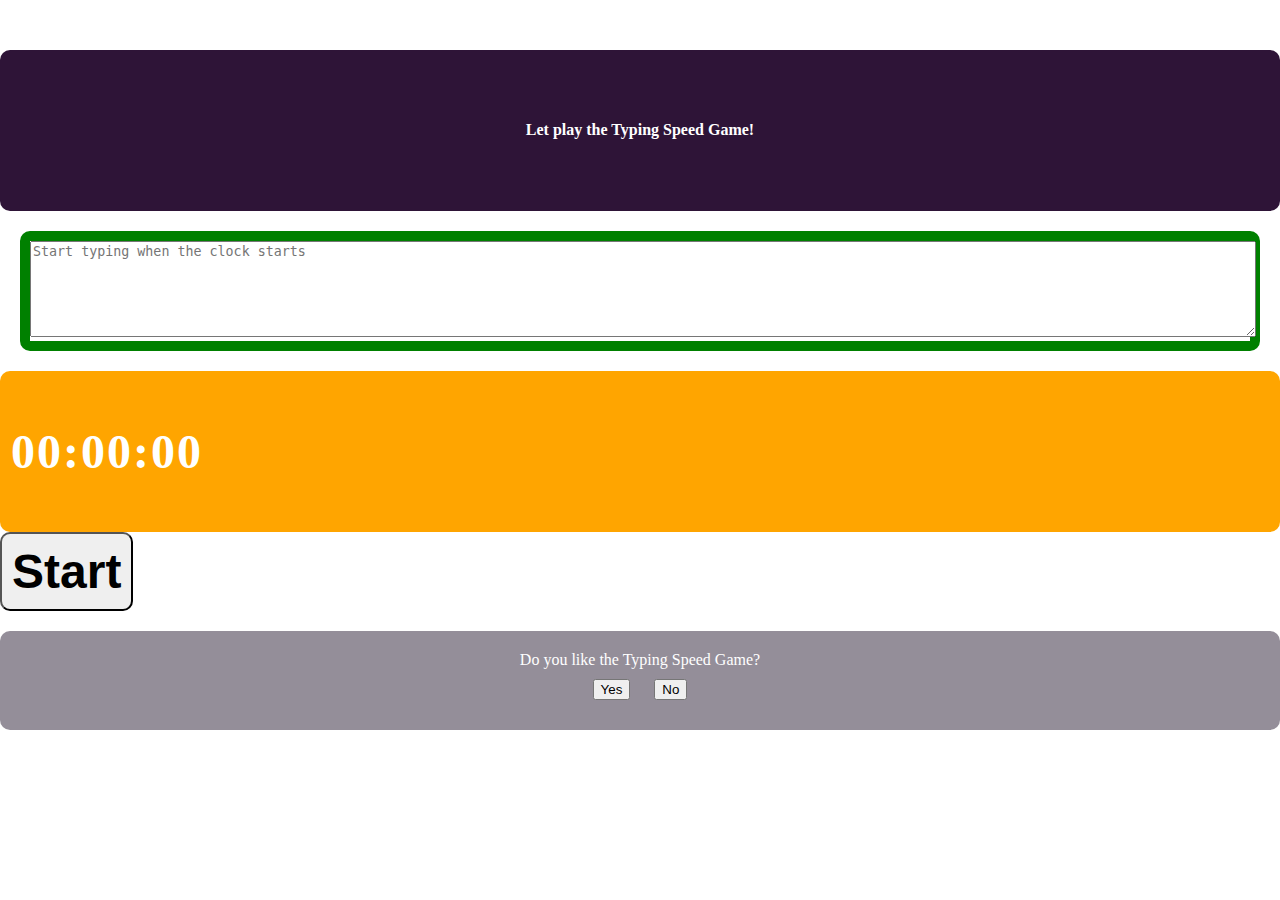
==== Typing Speed Game/speedTest.html @ 189bb26a "Add files via upload" ====
<!DOCTYPE html>
<html lang="en">
<head>
    <meta charset="UTF-8">
    <meta name="viewport" content="width=device-width, initial-scale=1.0">
    <meta http-equiv="X-UA-Compatible" content="ie=edge">
    <link rel="stylesheet" href="https://maxcdn.bootstrapcdn.com/bootstrap/4.0.0-beta.3/css/bootstrap.min.css"
          integrity="sha384-Zug+QiDoJOrZ5t4lssLdxGhVrurbmBWopoEl+M6BdEfwnCJZtKxi1KgxUyJq13dy" crossorigin="anonymous">
    <link rel="stylesheet" href = "speedTest.css">
    <title>Typing Speed Test</title>
</head>
<body>
    <div class="wrapper">
            <div class="container">
                <div class="row">
                    <div class="col-12 header">
                        <h4>Let play the Typing Speed Game!<!--  Type the text given in the box below --></h4>
                    </div>
                </div>
                <div class="row">
                    <div class="col-12">
                        <div class="col-12 text-wrapper">
                            <textarea id="textArea" name="text" rows="6" placeholder="Start typing when the clock starts"></textarea>
                        </div>
                    </div>
                </div>
                <div class="row">
                    <div class="col-12">
                        <div class="container">
                            <div class="row">
                                <div class="col-6" id="clock">
                                    <div class="timer-wrapper">
                                        <p class="timer">00:00:00</p>
                                    </div>
                                </div>
                                <div class="col-6">
                                    <button id="reset" class="btn btn-primary button">Start</button>
                                </div>
                            </div>
                        </div>
                    </div>
                </div>
                <div class="row">
                    <div class="col-12 origin-text">
                        <p class="text">Do you like the Typing Speed Game?</p>
                         <span class="col-6 yes">
                          <button class="btn btn-success">Yes</button>
                         </span>
                         <span class="col-6 no">
                          <button class="btn btn-danger">No</button>
                         </span>
                    </div>
                </div>
            </div>
    </div>

<script src="https://code.jquery.com/jquery-3.2.1.slim.min.js"
        integrity="sha384-KJ3o2DKtIkvYIK3UENzmM7KCkRr/rE9/Qpg6aAZGJwFDMVNA/GpGFF93hXpG5KkN"
        crossorigin="anonymous"></script>
<script src="https://cdnjs.cloudflare.com/ajax/libs/popper.js/1.12.9/umd/popper.min.js"
        integrity="sha384-ApNbgh9B+Y1QKtv3Rn7W3mgPxhU9K/ScQsAP7hUibX39j7fakFPskvXusvfa0b4Q"
        crossorigin="anonymous"></script>
<script src="https://maxcdn.bootstrapcdn.com/bootstrap/4.0.0-beta.3/js/bootstrap.min.js"
        integrity="sha384-a5N7Y/aK3qNeh15eJKGWxsqtnX/wWdSZSKp+81YjTmS15nvnvxKHuzaWwXHDli+4"
        crossorigin="anonymous"></script>
<script src="speedTest.js"></script>
</body>
</html>
---- Typing Speed Game/speedTest.css ----
body {
    margin: 0px;
    padding: 0px;
}

.header {
    margin-top: 50px;
    padding: 50px 50px;
    text-align: center;
    background-color: #2E1437;
    color: white;
    border-radius: 10px;
}

h4:hover {
    font-size: 2em;
}

.origin-text {
    margin-top: 20px;
    padding: 20px 20px;
    border-radius: 10px;
    text-align: center;
    background-color: #948E99;
    color:white;
}

.text {
    margin: 0px;
}

.timer-wrapper {
    background-color: orange;
    padding:  5px;
    letter-spacing: 2px;
    align-content: center;
    border-radius: 10px;
}

.timer {
    font-size: 3em;
    font-weight: bold;
    color: white;
    margin-left: 6px;
}

.btn-primary {
    padding: 10px;
    border-radius: 10px;
    font-size: 3em;
    font-weight: bold;
}

.text-wrapper {
    margin: 20px;
    border: 10px solid green;
    border-radius: 10px;
}

#textArea {
    width: 100%;
}

.btn-success, .btn-danger {
margin: 10px;
}
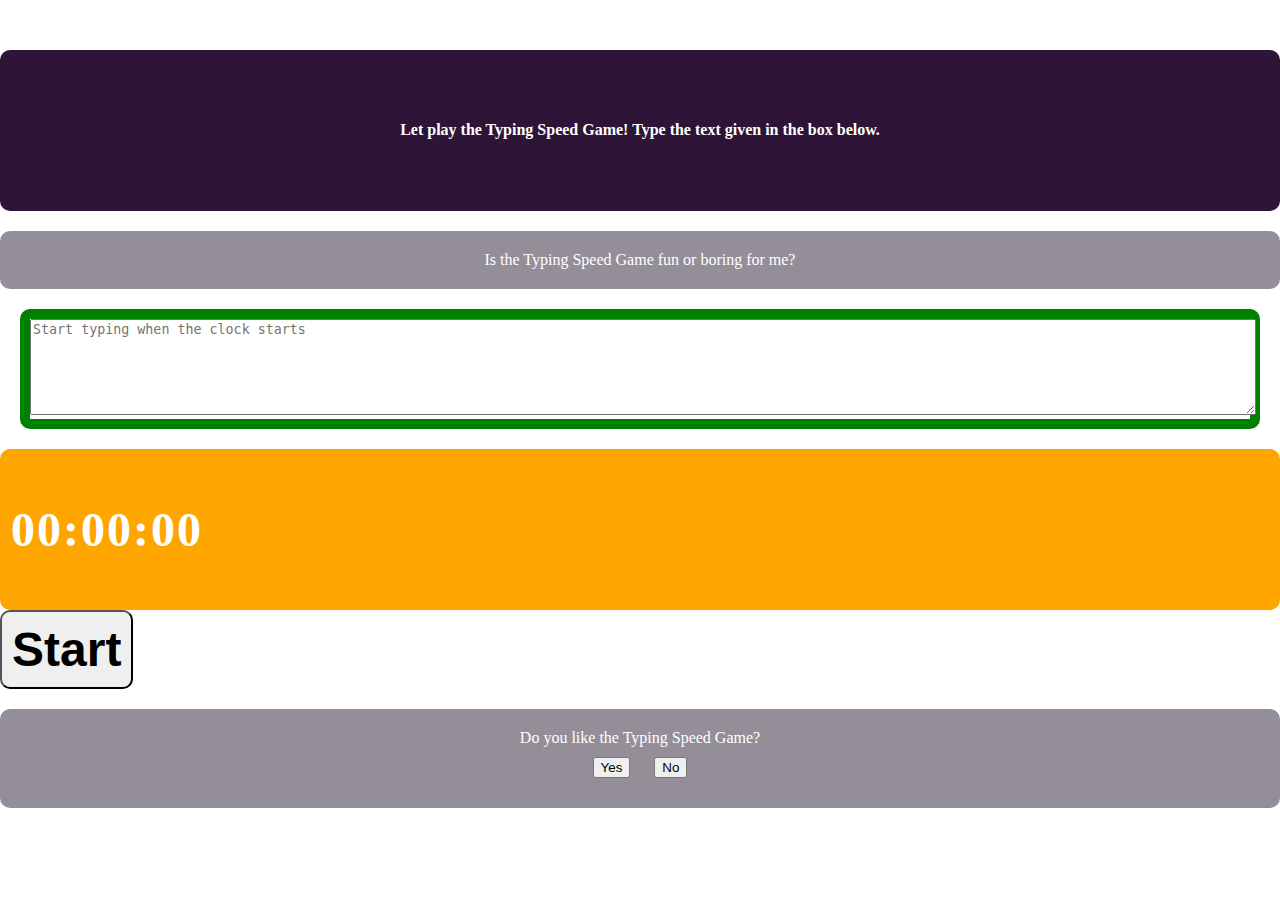
==== commit acc2a7a3: "Add files via upload" ====
--- a/Typing Speed Game/speedTest.html
+++ b/Typing Speed Game/speedTest.html
@@ -14,7 +14,12 @@
             <div class="container">
                 <div class="row">
                     <div class="col-12 header">
-                        <h4>Let play the Typing Speed Game!<!--  Type the text given in the box below --></h4>
+                        <h4>Let play the Typing Speed Game! Type the text given in the box below.</h4>
+                    </div>
+                </div> 
+                <div class="row">
+                    <div class="col-12 origin-text">
+                        <p class="text">Is the Typing Speed Game fun or boring for me?</p>
                     </div>
                 </div>
                 <div class="row">
@@ -24,6 +29,7 @@
                         </div>
                     </div>
                 </div>
+
                 <div class="row">
                     <div class="col-12">
                         <div class="container">
